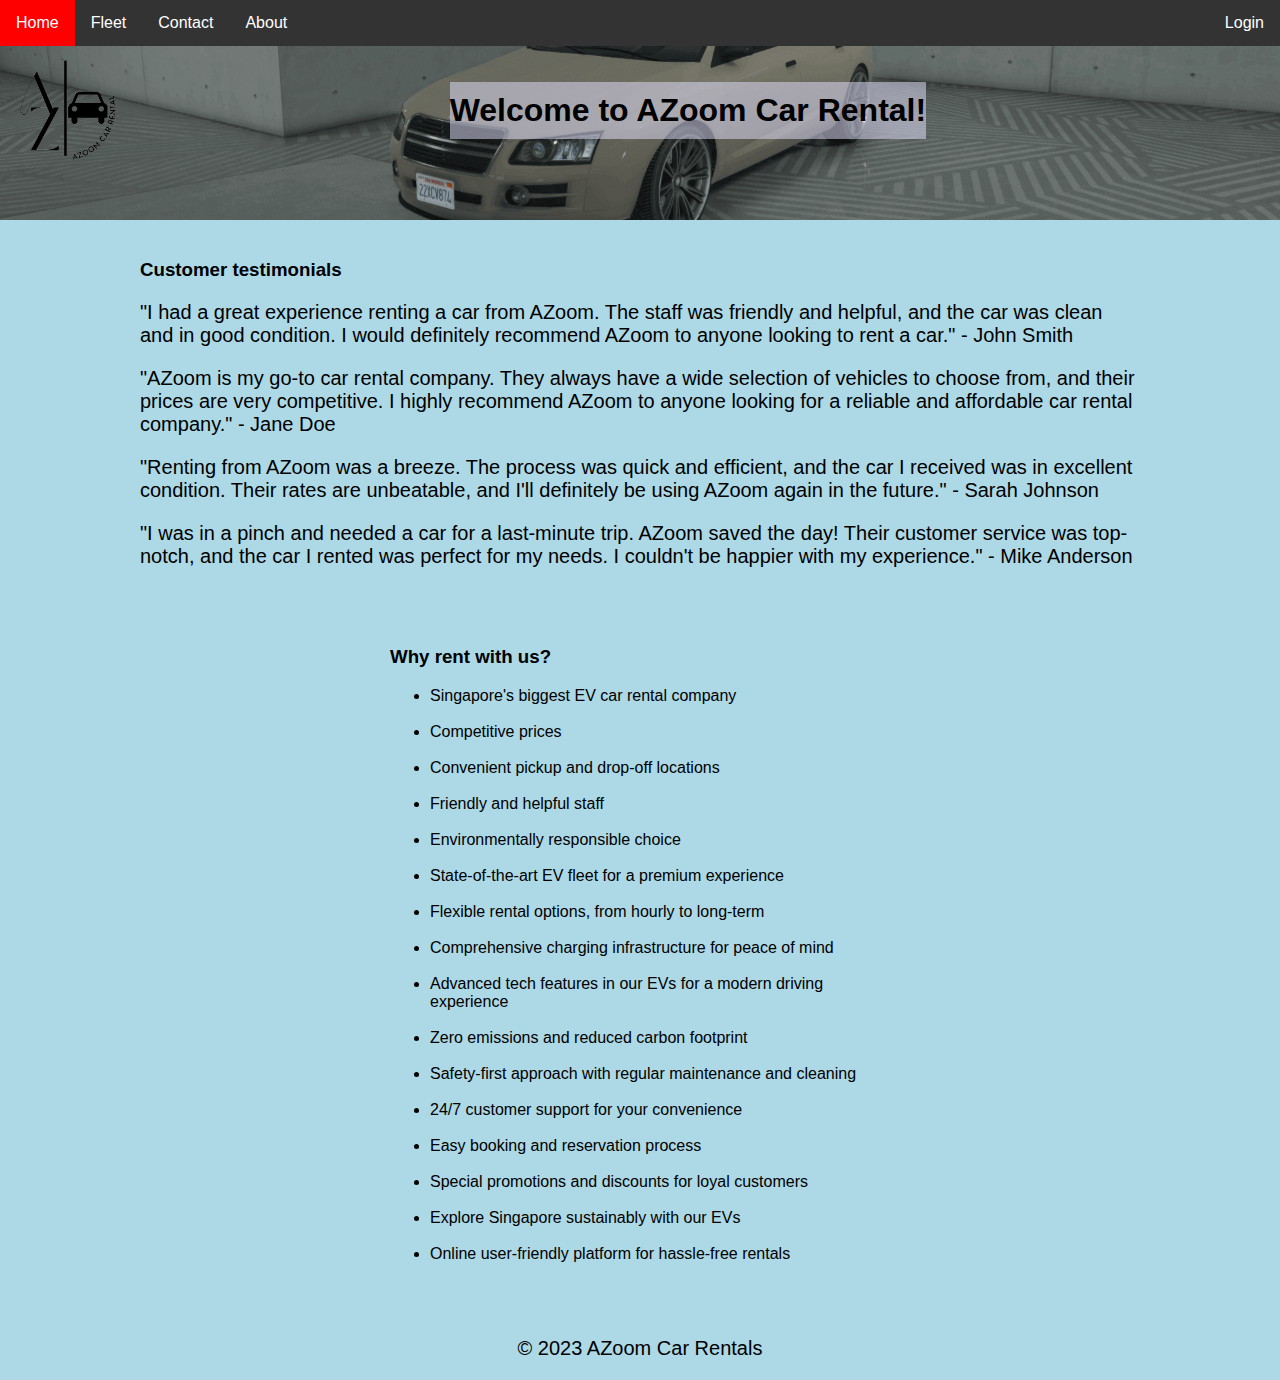
==== index.html @ 93161720 "renamed home.html to index.html" ====
<!DOCTYPE html>
<html>

  <head>
    <link rel = "stylesheet" href = "index.css">
    <title>Home | AZoom Car Rentals</title>
  </head>

  <body>
    <ul class = "navbar">
      <li><a class = "active" href = "#home">Home</a></li>
      <li><a href = "fleet.html">Fleet</a></li>
      <li><a href = "contact.html">Contact</a></li>
      <li><a href = "about.html">About</a></li>
      <li><a style = "display: none;" href = "booking.html">Make a Booking</a></li>
      <li><a style = "display: none;" href = "history.html">Booking History</a></li>
      <li><a style = "display: none;" href = "records.html">Booking Records</a></li>
      <li class = "right"><a id = "loginLink" href = "login.html">Login</a></li>
      <li class = "right"><a id = "logoutButton" style = "display: none; " href = "#" onclick = "confirmLogout ();">Logout</a></li>
      <li class = "right"><a id = "welcomeMessage" style = "display: none;"></a></li>
    </ul>

    <div class = "companyLogo">
        <img src = "img/logo.png" height = "100px" style = "float: left;">
    <h1>Welcome to AZoom Car Rental!</h1>
    </div>

    <section class = "testimonials text-box">
      <h3>Customer testimonials</h3>
      <div class = "testimonial">
        <p style = "text-align: left;">"I had a great experience renting a car from AZoom. The staff was friendly and helpful, and the car was clean and in good condition. I would definitely recommend AZoom to anyone looking to rent a car." - John Smith</p>
      </div>
      <div class = "testimonial">
        <p style = "text-align: left;">"AZoom is my go-to car rental company. They always have a wide selection of vehicles to choose from, and their prices are very competitive. I highly recommend AZoom to anyone looking for a reliable and affordable car rental company." - Jane Doe</p>
      </div>
      <div class = "testimonial">
        <p style = "text-align: left;">"Renting from AZoom was a breeze. The process was quick and efficient, and the car I received was in excellent condition. Their rates are unbeatable, and I'll definitely be using AZoom again in the future." - Sarah Johnson</p>
      </div>
      <div class = "testimonial">
        <p style = "text-align: left;">"I was in a pinch and needed a car for a last-minute trip. AZoom saved the day! Their customer service was top-notch, and the car I rented was perfect for my needs. I couldn't be happier with my experience." - Mike Anderson</p>
      </div>
      </div>
    </section>

    <section class = "unique-selling-points text-box">
      <h3>Why rent with us?</h3>
      <ul>
        <li>Singapore's biggest EV car rental company</li><br>
        <li>Competitive prices</li><br>
        <li>Convenient pickup and drop-off locations</li><br>
        <li>Friendly and helpful staff</li><br>
        <li>Environmentally responsible choice</li><br>
        <li>State-of-the-art EV fleet for a premium experience</li><br>
        <li>Flexible rental options, from hourly to long-term</li><br>
        <li>Comprehensive charging infrastructure for peace of mind</li><br>
        <li>Advanced tech features in our EVs for a modern driving experience</li><br>
        <li>Zero emissions and reduced carbon footprint</li><br>
        <li>Safety-first approach with regular maintenance and cleaning</li><br>
        <li>24/7 customer support for your convenience</li><br>
        <li>Easy booking and reservation process</li><br>
        <li>Special promotions and discounts for loyal customers</li><br>
        <li>Explore Singapore sustainably with our EVs</li><br>
        <li>Online user-friendly platform for hassle-free rentals</li><br>
      </ul>
    </section>

    <footer>
      <p>&copy; 2023 AZoom Car Rentals</p>
    </footer>

    <script>
      //upon page load, checks if user is logged in and display welcome message + logout button if they are
      document.addEventListener ('DOMContentLoaded', function ()
      {
        //check if user is logged in, and set initial state
        var loggedIn = localStorage.getItem ('loggedIn');
        var userRole = localStorage.getItem ('userRole');

        if (loggedIn === 'true')
        {
          if (userRole === 'customer')
          {
            //show "booking.html" and "history.html" link for customers
            document.querySelector ('a[href = "booking.html"]').style.display = 'block';
            document.querySelector ('a[href = "history.html"]').style.display = 'block';
          }
          
          else if (userRole === 'employee')
          {
            //show "records.html" link for employees
            document.querySelector ('a[href = "records.html"]').style.display = 'block';
          }

          //hide login link and show welcome message and logout button
          var loginLink = document.getElementById ('loginLink');
          var welcomeMessage = document.getElementById ('welcomeMessage');
          var logoutButton = document.getElementById ('logoutButton');

          if (loginLink) loginLink.style.display = 'none';
          if (welcomeMessage)
          {
            welcomeMessage.style.display = 'block';
            welcomeMessage.textContent = 'Welcome ' + localStorage.getItem ('username');
          }

          if (logoutButton) logoutButton.style.display = 'block';
        }
      });

      //logs user out and clears the data from local storage
      function confirmLogout ()
      {
        var confirmLogout = window.confirm ('Are you sure you want to log out?');
        if (confirmLogout)
        {
          //remove user information from local storage
          localStorage.removeItem ('loggedIn');
          localStorage.removeItem ('username');
          localStorage.removeItem ('userRole')

          var loginLink = document.getElementById ('loginLink');
          var welcomeMessage = document.getElementById ('welcomeMessage');
          var logoutButton = document.getElementById ('logoutButton');
          var bookingPage = document.querySelector ('a[href = "booking.html"]');
          var historyPage = document.querySelector ('a[href = "history.html"]');
          var recordsPage = document.querySelector ('a[href = "records.html"]');

          if (loginLink) loginLink.style.display = 'block';
          if (welcomeMessage) welcomeMessage.style.display = 'none';
          if (logoutButton) logoutButton.style.display = 'none';
          if (bookingPage) bookingPage.style.display = 'none';
          if (historyPage) historyPage.style.display = 'none';
          if (recordsPage) recordsPage.style.display = 'none';
        }

        // Redirect the user to home.html
        window.location.href = 'home.html';
      }
    </script>

  </body>

</html>
---- index.css ----
body
{
  background-color: lightblue;
  font-family:'Gill Sans', 'Gill Sans MT', Calibri, 'Trebuchet MS', sans-serif;
  margin: 0;
}

ul.navbar
{
  list-style-type: none;
  margin: 0;
  padding: 0;
  overflow: hidden;
  background-color: #333;
  position: fixed; /* Add this line to make the navbar fixed */
  width: 100%;
}

ul.navbar li
{
  float: left;
}

ul.navbar li a
{
  display: block;
  color: white;
  text-align: center;
  padding: 14px 16px;
  text-decoration: none;
}

ul.navbar li.right
{
  float: right;
}

ul.navbar li a:hover
{
  background-color: red;
}

#welcomeMessage
{
  float: right;
}

p
{
  font-size: 20px;
  text-align: center;
}

colour-text
{
  color: red;
}

.companyLogo
{
  background-image: url("img/banner.png");
  background-size: cover;
  background-position: center;
  background-repeat: no-repeat;
  padding: 60px 20px;
  display: flex;
  align-items: center;
}

.companyLogo h1 
{ 
  text-align: center;
  padding: 10px 0; 
  max-width: fit-content; 
  max-height: fit-content; 
  background: rgba(230, 227, 255, 0.5);
  margin: 0 auto;
}

/* CSS for testimonials section */
.testimonials.text-box
{
  background-color: transparent;
  padding: 20px;
  margin: 20px;
  border-radius: 10px;
  box-shadow: 0 0 10px rgba (0, 0, 0, 0.1);
  max-width: 1000px; /* This controls the maximum width for testimonials */
  margin: 0 auto;
}

/* CSS for unique-selling-points section */
.unique-selling-points.text-box
{
  background-color: transparent;
  padding: 20px;
  margin: 20px;
  border-radius: 10px;
  box-shadow: 0 0 10px rgba (0, 0, 0, 0.1);
  max-width: 500px; /* This controls the maximum width for unique-selling-points */
  margin: 0 auto;
}
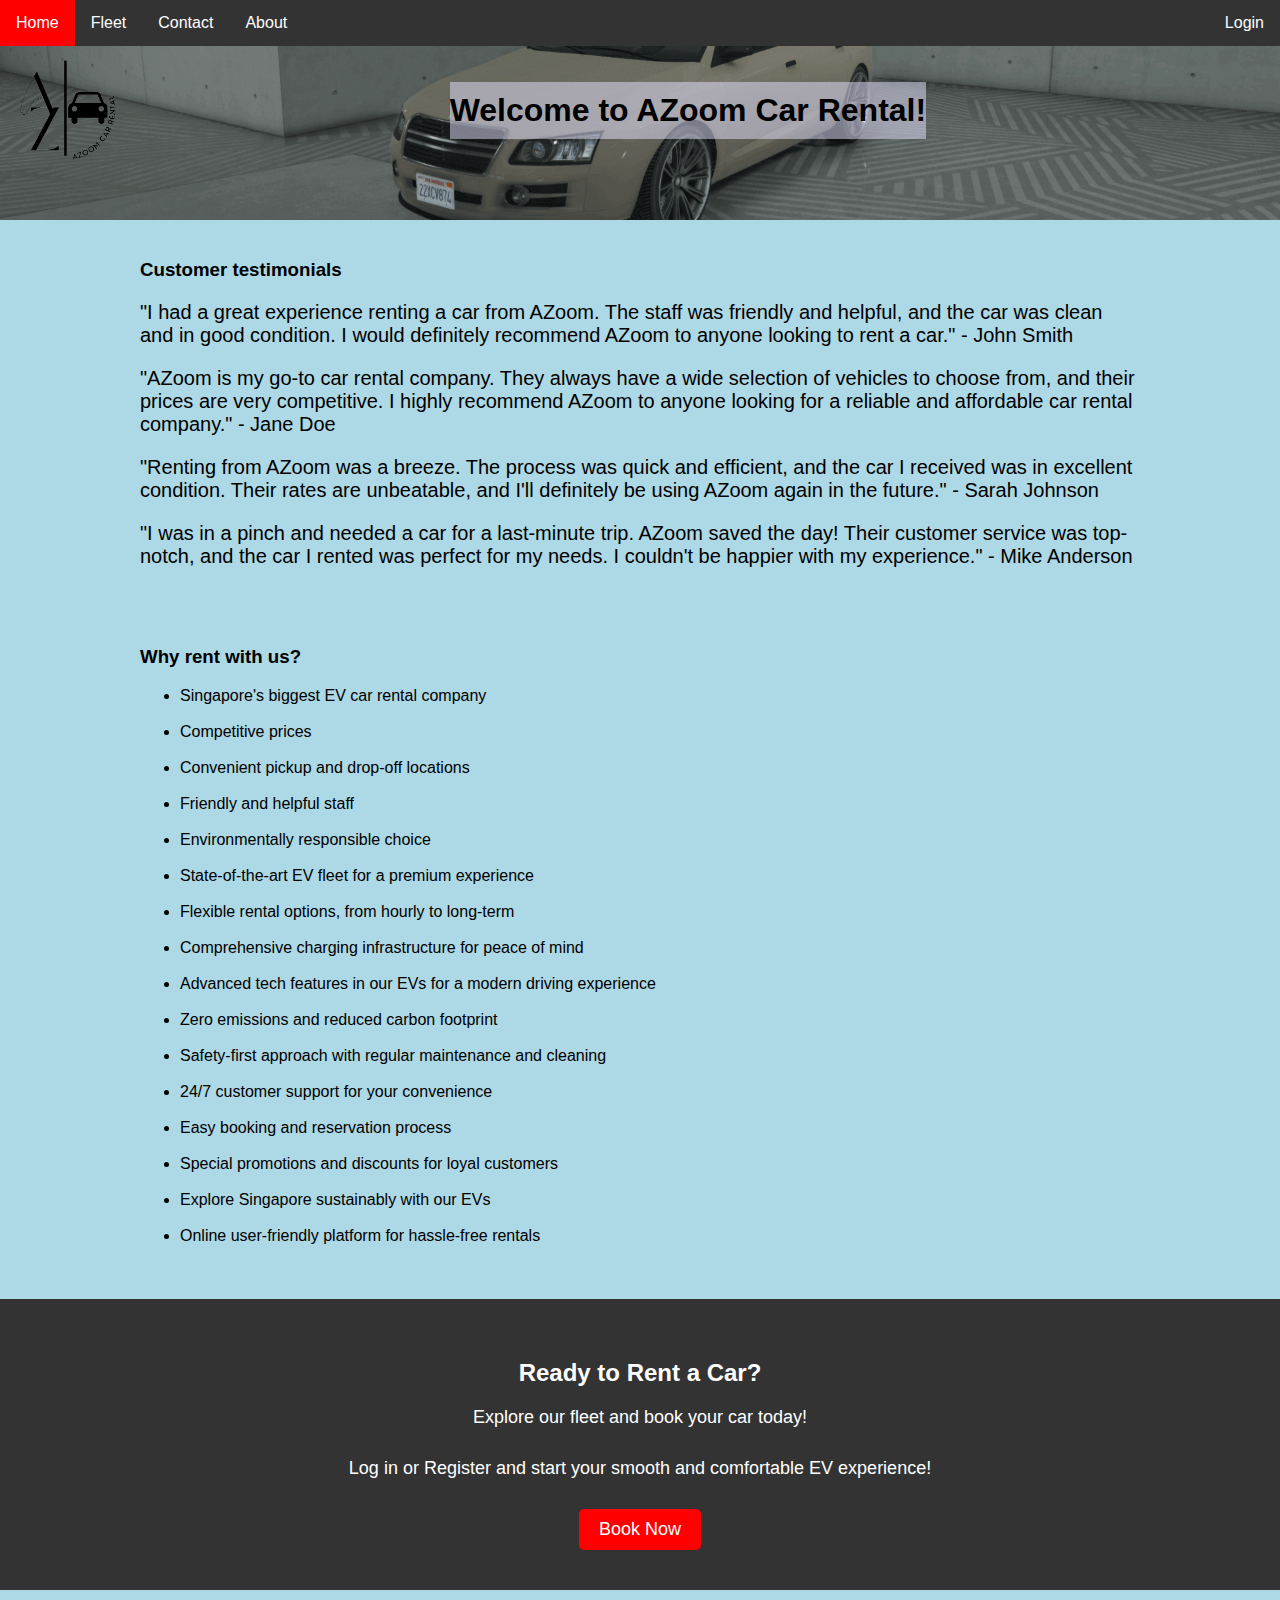
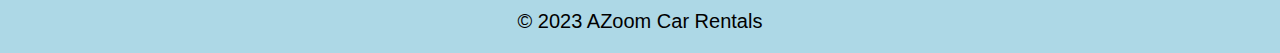
==== commit f11b77fd: "made design changes to all pages" ====
--- a/index.html
+++ b/index.html
@@ -64,6 +64,13 @@
       </ul>
     </section>
 
+    <div class = "cta">
+      <h2>Ready to Rent a Car?</h2>
+      <p>Explore our fleet and book your car today!</p>
+      <p>Log in or Register and start your smooth and comfortable EV experience!</p>
+      <a class = "cta-button" href = "javascript:void(0);" onclick = "redirectToBookingOrLogin ();">Book Now</a>
+    </div>
+    
     <footer>
       <p>&copy; 2023 AZoom Car Rentals</p>
     </footer>
@@ -107,6 +114,31 @@
         }
       });
 
+      // redirects user to login or booking if they are logged in or not
+      function redirectToBookingOrLogin ()
+      {
+        var loggedIn = localStorage.getItem ('loggedIn');
+        var userRole = localStorage.getItem ('userRole');
+
+        if (loggedIn === 'true')
+        {
+          if (userRole === 'customer')
+          {
+            window.location.href = 'booking.html';
+          }
+          
+          else
+          {
+            alert ('Employees cannot make bookings.');
+          }
+        }
+        
+        else
+        {
+          window.location.href = 'login.html';
+        }
+      }
+
       //logs user out and clears the data from local storage
       function confirmLogout ()
       {
@@ -133,8 +165,8 @@
           if (recordsPage) recordsPage.style.display = 'none';
         }
 
-        // Redirect the user to home.html
-        window.location.href = 'home.html';
+        // Redirect the user to index.html
+        window.location.href = 'index.html';
       }
     </script>
 
--- a/index.css
+++ b/index.css
@@ -12,7 +12,7 @@
   padding: 0;
   overflow: hidden;
   background-color: #333;
-  position: fixed; /* Add this line to make the navbar fixed */
+  position: fixed;
   width: 100%;
 }
 
@@ -77,26 +77,51 @@
   margin: 0 auto;
 }
 
-/* CSS for testimonials section */
-.testimonials.text-box
+/* CTA section */
+.cta
+{
+  background-color: #333;
+  color: white;
+  text-align: center;
+  padding: 40px;
+}
+
+.cta h2
+{
+  font-size: 24px;
+  margin-bottom: 20px;
+}
+
+.cta p
+{
+  font-size: 18px;
+  margin-bottom: 30px;
+}
+
+.cta-button
+{
+  display: inline-block;
+  background-color: red;
+  color: white;
+  text-decoration: none;
+  padding: 10px 20px;
+  border-radius: 5px;
+  font-size: 18px;
+  transition: background-color 0.3s;
+}
+
+.cta-button:hover
+{
+  background-color: darkred;
+}
+
+.testimonials.text-box, .unique-selling-points.text-box
 {
   background-color: transparent;
   padding: 20px;
   margin: 20px;
   border-radius: 10px;
   box-shadow: 0 0 10px rgba (0, 0, 0, 0.1);
-  max-width: 1000px; /* This controls the maximum width for testimonials */
-  margin: 0 auto;
-}
-
-/* CSS for unique-selling-points section */
-.unique-selling-points.text-box
-{
-  background-color: transparent;
-  padding: 20px;
-  margin: 20px;
-  border-radius: 10px;
-  box-shadow: 0 0 10px rgba (0, 0, 0, 0.1);
-  max-width: 500px; /* This controls the maximum width for unique-selling-points */
+  max-width: 1000px;
   margin: 0 auto;
 }